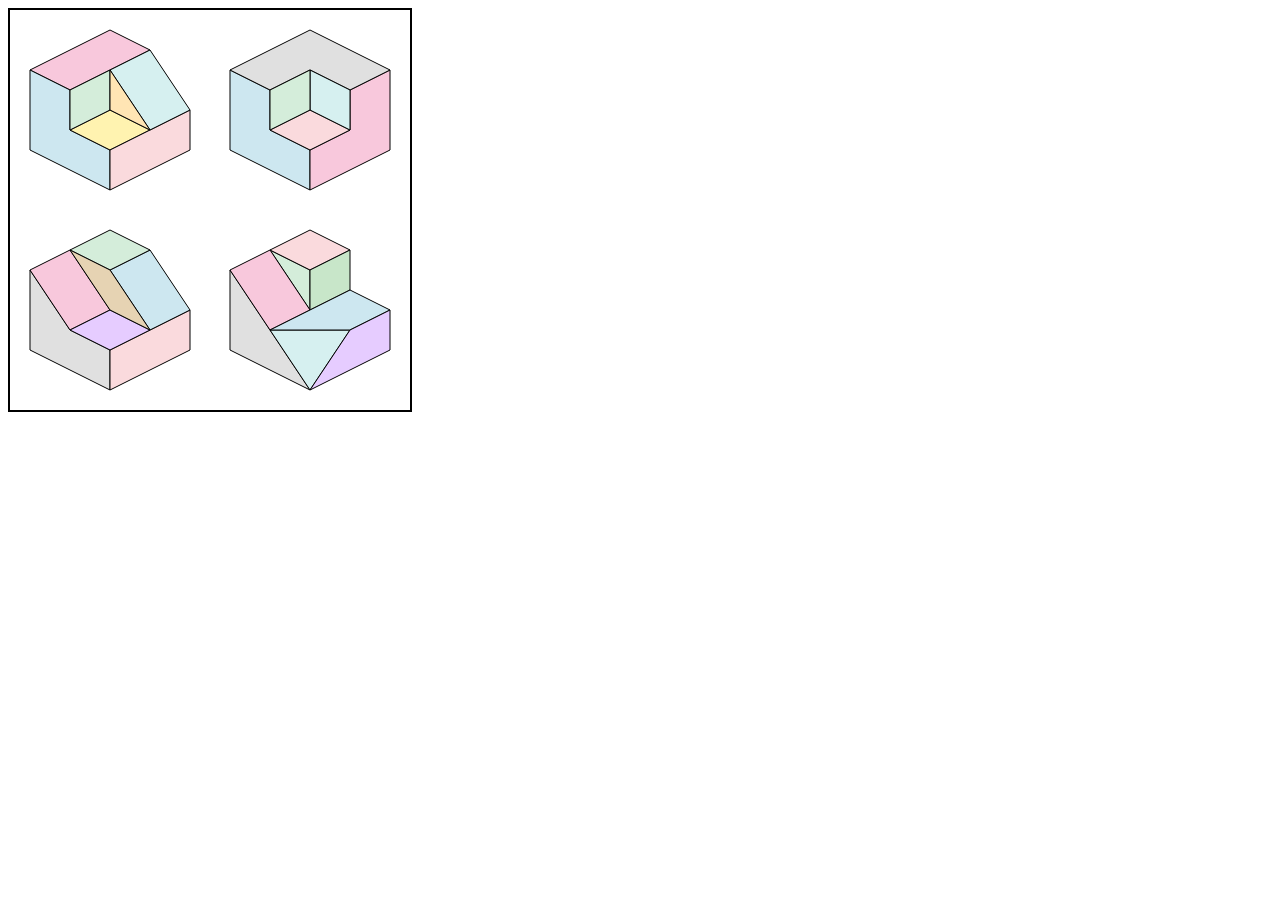
==== Punto1/index.html @ 89f54104 "Punto 1 y Punto 2 finalizados" ====
<!DOCTYPE html>
<html lang="en">
<head>
    <meta charset="UTF-8">
    <meta name="viewport" content="width=device-width, initial-scale=1.0">
    <title>Punto 1</title>
</head>
<body>
    <canvas height="400" width="400" style="border: 2px solid black;" id="dibujo"></canvas>

    <script src="dibujo.js"></script>
</body>
</html>
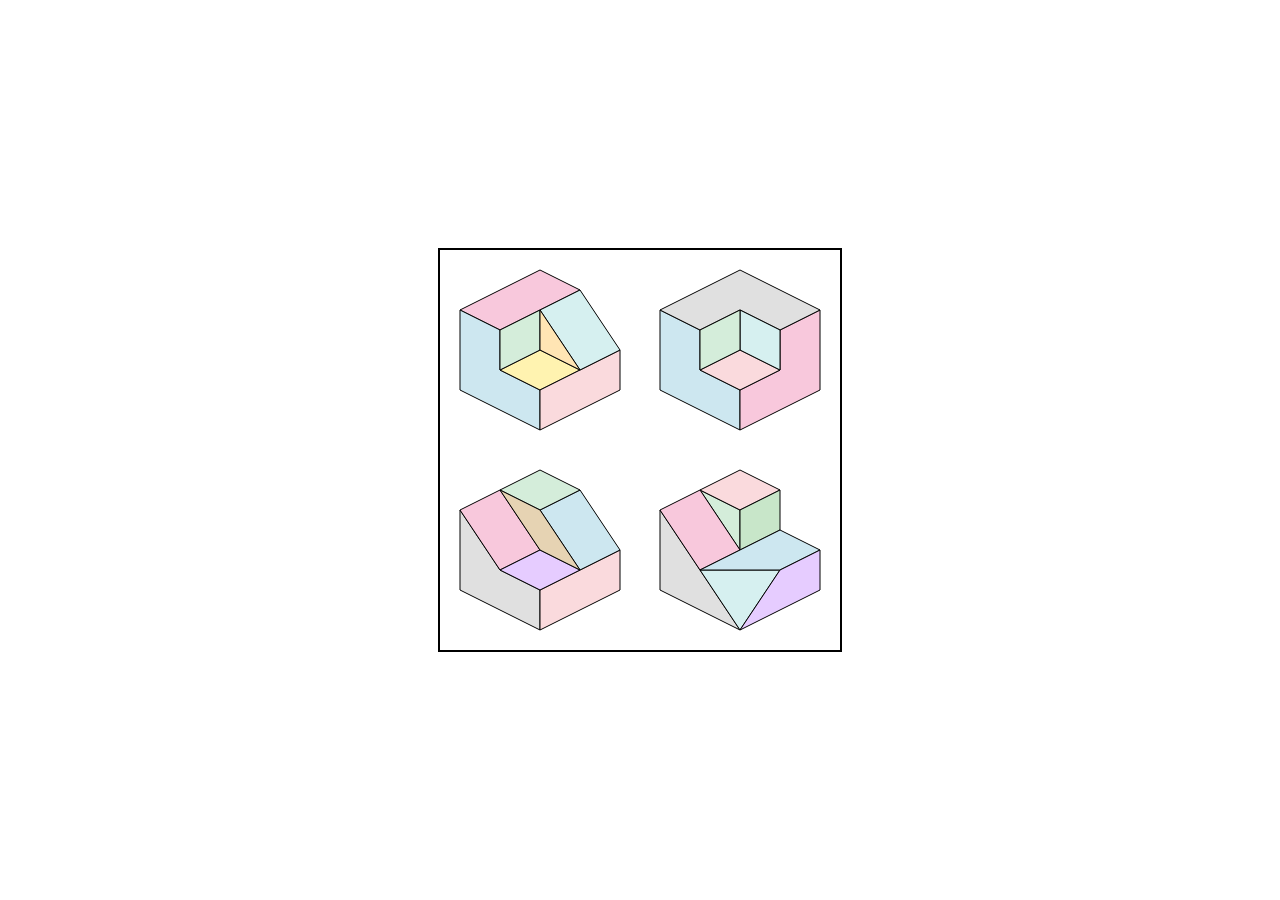
==== commit 3a0c1c62: "Centrar canvas punto 1" ====
--- a/Punto1/index.html
+++ b/Punto1/index.html
@@ -4,6 +4,15 @@
     <meta charset="UTF-8">
     <meta name="viewport" content="width=device-width, initial-scale=1.0">
     <title>Punto 1</title>
+    <style>
+        body {
+            display: flex;
+            justify-content: center;
+            align-items: center;
+            height: 100vh;
+            margin: 0;
+        }
+    </style>
 </head>
 <body>
     <canvas height="400" width="400" style="border: 2px solid black;" id="dibujo"></canvas>
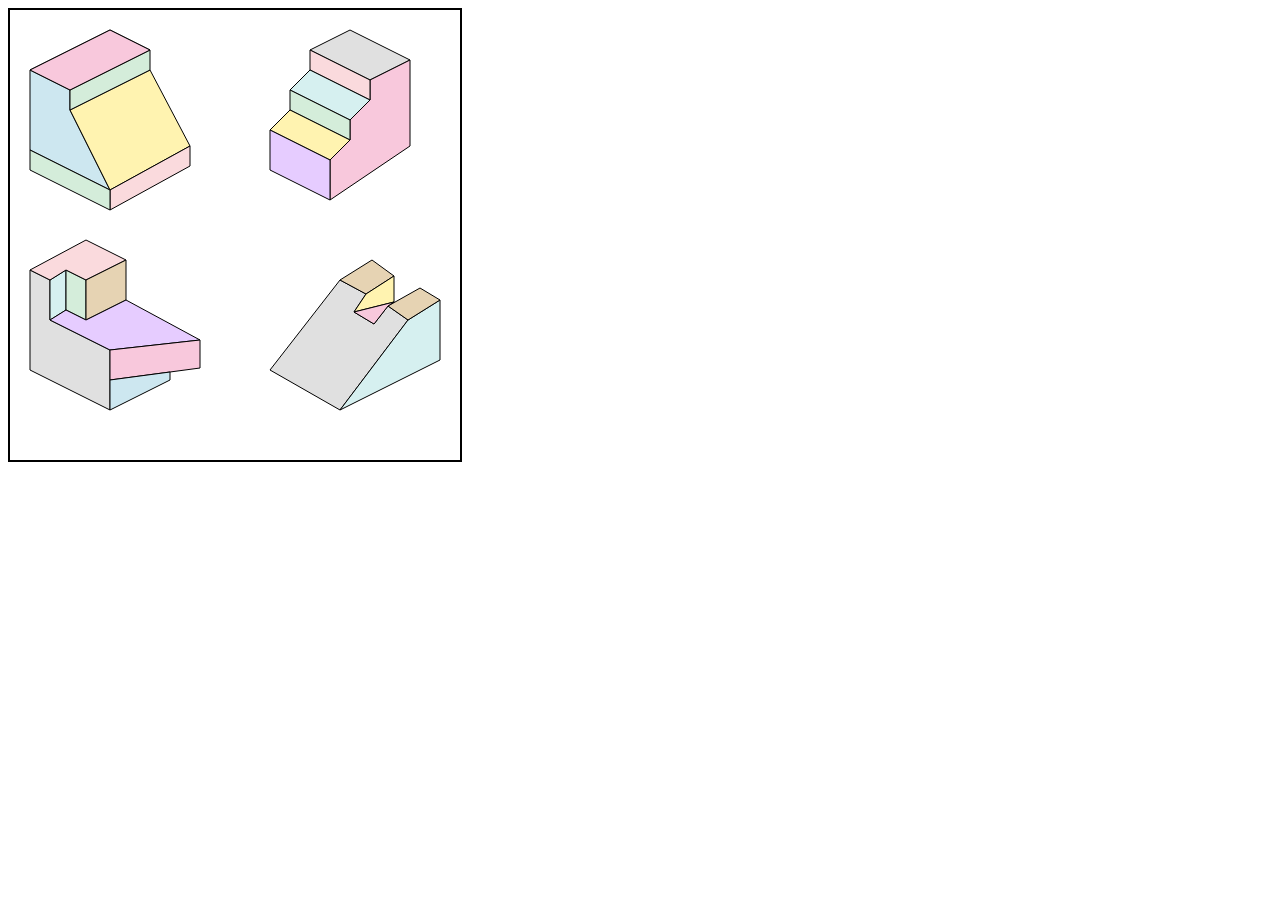
==== commit 5f282919: "Correcciones punto 1, finalizado" ====
--- a/Punto1/index.html
+++ b/Punto1/index.html
@@ -4,18 +4,10 @@
     <meta charset="UTF-8">
     <meta name="viewport" content="width=device-width, initial-scale=1.0">
     <title>Punto 1</title>
-    <style>
-        body {
-            display: flex;
-            justify-content: center;
-            align-items: center;
-            height: 100vh;
-            margin: 0;
-        }
-    </style>
 </head>
 <body>
-    <canvas height="400" width="400" style="border: 2px solid black;" id="dibujo"></canvas>
+    <canvas height="450" width="450"
+    style="border: 2px solid black;" id="dibujo"></canvas>
 
     <script src="dibujo.js"></script>
 </body>
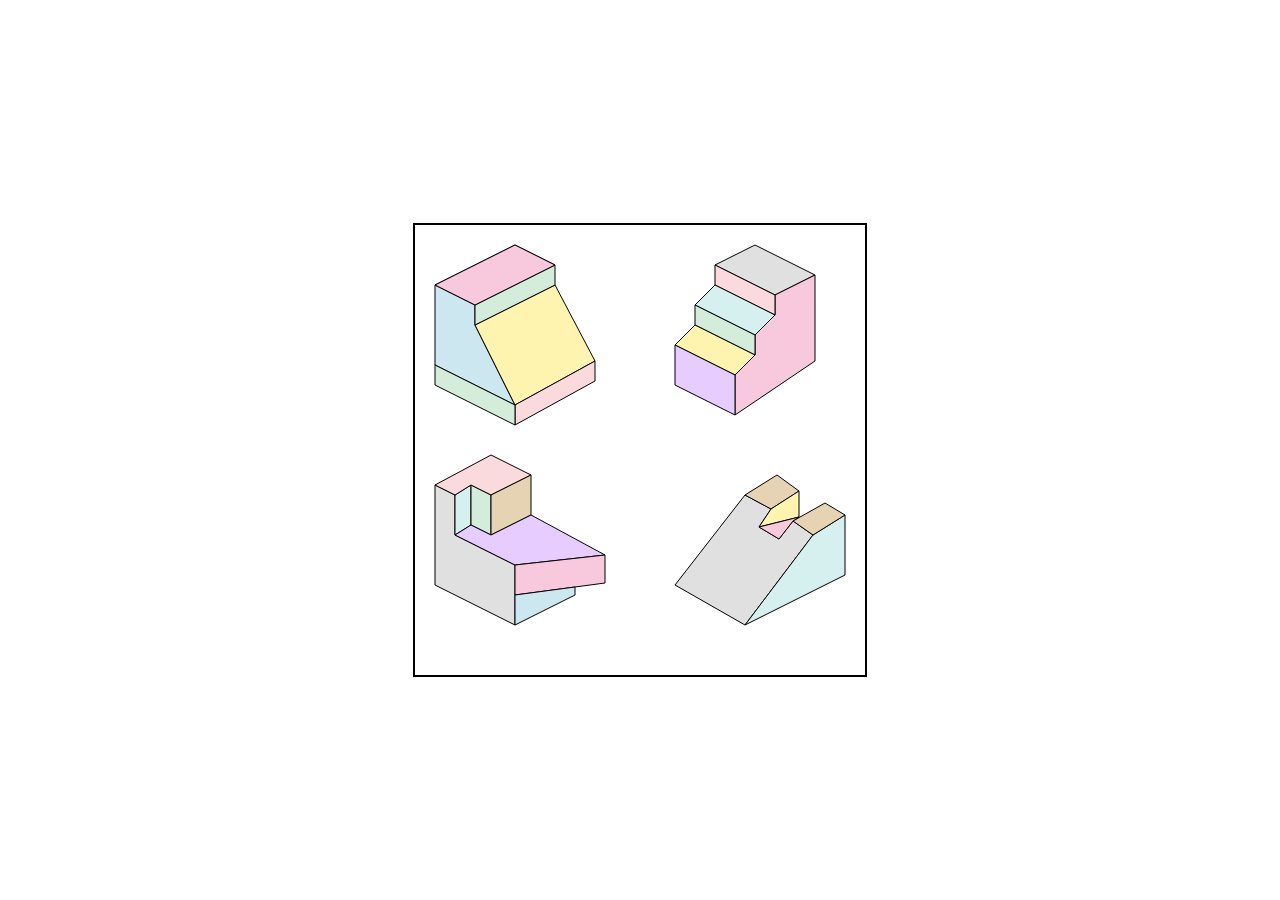
==== commit 83ebbd71: "Merge branch 'main' of https://github.com/nicobh12/Parcial_II_CG" ====
--- a/Punto1/index.html
+++ b/Punto1/index.html
@@ -4,6 +4,15 @@
     <meta charset="UTF-8">
     <meta name="viewport" content="width=device-width, initial-scale=1.0">
     <title>Punto 1</title>
+    <style>
+        body {
+            display: flex;
+            justify-content: center;
+            align-items: center;
+            height: 100vh;
+            margin: 0;
+        }
+    </style>
 </head>
 <body>
     <canvas height="450" width="450"
